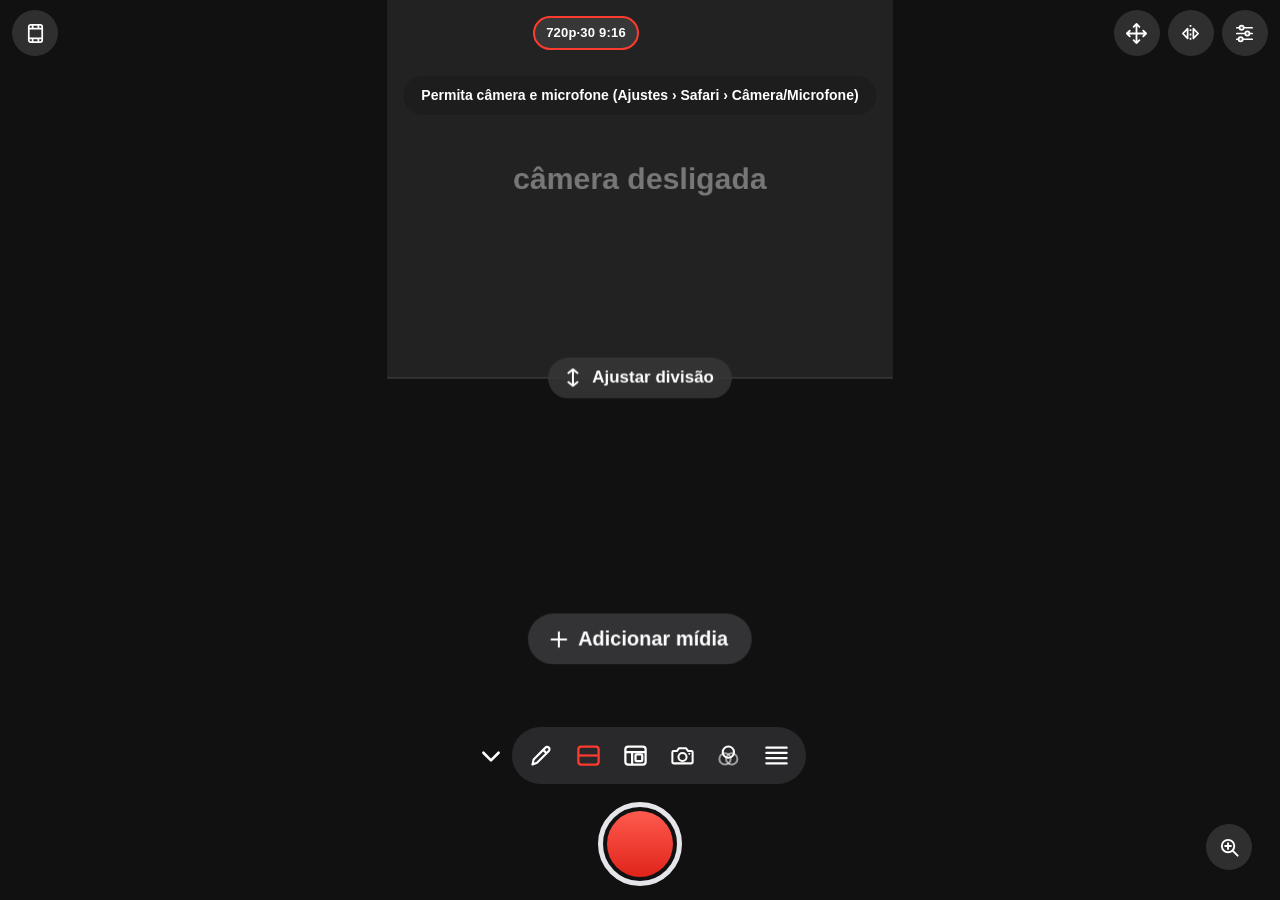
==== index.html @ aa49a09c "Desenhar na tela, replay lento, zoom dramatico, contagem 3-2-1 e marca (@) Co-Authored-By: Claude Op" ====
<!doctype html>
<html lang="pt-BR">
<head>
<meta charset="utf-8">
<meta name="viewport" content="width=device-width,initial-scale=1,viewport-fit=cover,user-scalable=no">
<title>Reagindo</title>
<meta name="theme-color" content="#111111">
<meta name="apple-mobile-web-app-capable" content="yes">
<meta name="mobile-web-app-capable" content="yes">
<meta name="apple-mobile-web-app-status-bar-style" content="black-translucent">
<meta name="apple-mobile-web-app-title" content="Reagindo">
<link rel="manifest" href="manifest.webmanifest">
<link rel="apple-touch-icon" href="apple-touch-icon.png">
<link rel="icon" href="icon-192.png">
<link rel="stylesheet" href="style.css">
</head>
<body>
<svg width="0" height="0" style="position:absolute">
  <defs>
    <symbol id="i-film" viewBox="0 0 24 24"><rect x="5" y="3" width="14" height="18" rx="2" fill="none" stroke="currentColor" stroke-width="1.8"/><path d="M5 7h14M5 17h14M9 3v4M15 3v4M9 17v4M15 17v4" stroke="currentColor" stroke-width="1.8"/></symbol>
    <symbol id="i-mirror" viewBox="0 0 24 24"><path d="M12 3v18" stroke="currentColor" stroke-width="1.8" stroke-dasharray="2 2.5"/><path d="M9 7 4 12l5 5V7zM15 7l5 5-5 5V7z" fill="none" stroke="currentColor" stroke-width="1.8" stroke-linejoin="round"/></symbol>
    <symbol id="i-sliders" viewBox="0 0 24 24"><path d="M4 6h16M4 12h16M4 18h16" stroke="currentColor" stroke-width="1.8" stroke-linecap="round"/><circle cx="9" cy="6" r="2.2" fill="#555" stroke="currentColor" stroke-width="1.8"/><circle cx="15" cy="12" r="2.2" fill="#555" stroke="currentColor" stroke-width="1.8"/><circle cx="8" cy="18" r="2.2" fill="#555" stroke="currentColor" stroke-width="1.8"/></symbol>
    <symbol id="i-gallery" viewBox="0 0 24 24"><rect x="6" y="6" width="15" height="14" rx="2.5" fill="none" stroke="currentColor" stroke-width="1.8"/><path d="M3 16V5.5A2.5 2.5 0 0 1 5.5 3H17" fill="none" stroke="currentColor" stroke-width="1.8" stroke-linecap="round"/><path d="m8 18 4-4.5 3 3 2-2 3 3.5" fill="none" stroke="currentColor" stroke-width="1.8" stroke-linejoin="round"/><circle cx="16.5" cy="9.8" r="1.4" fill="currentColor"/></symbol>
    <symbol id="i-split" viewBox="0 0 24 24"><rect x="3" y="4" width="18" height="16" rx="2.5" fill="none" stroke="currentColor" stroke-width="2"/><path d="M3 12h18" stroke="currentColor" stroke-width="2"/></symbol>
    <symbol id="i-pip" viewBox="0 0 24 24"><rect x="3" y="4" width="18" height="16" rx="2.5" fill="none" stroke="currentColor" stroke-width="2"/><rect x="12" y="11" width="6" height="6" rx="1" fill="none" stroke="currentColor" stroke-width="2"/><path d="M3 9h18M9 9v11" stroke="currentColor" stroke-width="2"/></symbol>
    <symbol id="i-camera" viewBox="0 0 24 24"><path d="M4 8h3l2-2.5h6L17 8h3a1 1 0 0 1 1 1v9a1 1 0 0 1-1 1H4a1 1 0 0 1-1-1V9a1 1 0 0 1 1-1z" fill="none" stroke="currentColor" stroke-width="1.8" stroke-linejoin="round"/><circle cx="12" cy="13.3" r="3.6" fill="none" stroke="currentColor" stroke-width="1.8"/><circle cx="18" cy="10.5" r=".9" fill="currentColor"/></symbol>
    <symbol id="i-react" viewBox="0 0 24 24"><circle cx="11" cy="9" r="5" fill="none" stroke="currentColor" stroke-width="1.8"/><circle cx="8" cy="15" r="5" fill="none" stroke="currentColor" stroke-width="1.8" opacity=".55"/><circle cx="14" cy="15" r="5" fill="none" stroke="currentColor" stroke-width="1.8" opacity=".55"/></symbol>
    <symbol id="i-menu" viewBox="0 0 24 24"><path d="M3 5h18M3 9.7h18M3 14.3h18M3 19h18" stroke="currentColor" stroke-width="2" stroke-linecap="round"/></symbol>
    <symbol id="i-down" viewBox="0 0 24 24"><path d="M12 4v15M6 13l6 6 6-6" fill="none" stroke="currentColor" stroke-width="2.2" stroke-linecap="round" stroke-linejoin="round"/></symbol>
    <symbol id="i-chev" viewBox="0 0 24 24"><path d="m5 9 7 7 7-7" fill="none" stroke="currentColor" stroke-width="2.4" stroke-linecap="round" stroke-linejoin="round"/></symbol>
    <symbol id="i-updown" viewBox="0 0 24 24"><path d="M12 3v18M7 7l5-4 5 4M7 17l5 4 5-4" fill="none" stroke="currentColor" stroke-width="2.2" stroke-linecap="round" stroke-linejoin="round"/></symbol>
    <symbol id="i-plus" viewBox="0 0 24 24"><path d="M12 4v16M4 12h16" stroke="currentColor" stroke-width="2.2" stroke-linecap="round"/></symbol>
    <symbol id="i-move" viewBox="0 0 24 24"><path d="M12 2v20M2 12h20M12 2 9 5M12 2l3 3M12 22l-3-3M12 22l3-3M2 12l3-3M2 12l3 3M22 12l-3-3M22 12l-3 3" fill="none" stroke="currentColor" stroke-width="1.9" stroke-linecap="round" stroke-linejoin="round"/></symbol>
    <symbol id="i-pen" viewBox="0 0 24 24"><path d="M4 20l1-4.5L15.5 5a2.1 2.1 0 0 1 3 3L8 18.5 4 20z" fill="none" stroke="currentColor" stroke-width="1.9" stroke-linejoin="round"/><path d="M13.5 7l3 3" stroke="currentColor" stroke-width="1.9"/></symbol>
    <symbol id="i-zoom" viewBox="0 0 24 24"><circle cx="10.5" cy="10.5" r="6.5" fill="none" stroke="currentColor" stroke-width="2"/><path d="m15.5 15.5 5 5M10.5 7.5v6M7.5 10.5h6" stroke="currentColor" stroke-width="2" stroke-linecap="round"/></symbol>
    <symbol id="i-play" viewBox="0 0 24 24"><path d="M7 4.5v15l12.5-7.5z" fill="currentColor"/></symbol>
    <symbol id="i-pause" viewBox="0 0 24 24"><rect x="6" y="4.5" width="4" height="15" rx="1" fill="currentColor"/><rect x="14" y="4.5" width="4" height="15" rx="1" fill="currentColor"/></symbol>
  </defs>
</svg>

<main id="app">
  <div id="frameBox">
    <div id="ytWrap"><div id="yt"></div></div>
    <canvas id="cv"></canvas>
    <div id="camHit"></div>
    <div id="adjHit"><div class="adj-hint">✥ Arraste pra mover · 🤏 pince pra zoom<br><small>vale pro vídeo e pra sua câmera · 2 toques reseta</small></div></div>
    <button id="adjDone" class="pill floating done">✓ Pronto</button>
    <div id="drawHit"></div>
    <div id="countdown" class="countdown hidden">3</div>
    <button id="splitPill" class="pill floating"><svg><use href="#i-updown"/></svg>Ajustar divisão</button>
    <button id="addMedia" class="pill floating big"><svg><use href="#i-plus"/></svg>Adicionar mídia</button>
  </div>

  <!-- topo -->
  <div class="top">
    <button id="mediaBtn" class="round" aria-label="Mídia"><svg><use href="#i-film"/></svg></button>
    <div id="qualityPill" class="qpill">720p·30 SDR</div>
    <button id="adjBtn" class="round" aria-label="Ajustar zoom e posição"><svg><use href="#i-move"/></svg></button>
    <button id="mirrorBtn" class="round" aria-label="Espelhar"><svg><use href="#i-mirror"/></svg></button>
    <button id="settingsBtn" class="round" aria-label="Ajustes"><svg><use href="#i-sliders"/></svg></button>
  </div>

  <!-- base -->
  <div class="bottom">
    <div class="playbar hidden" id="playbar">
      <button id="playBtn" class="pb-play"><svg><use href="#i-play"/></svg></button>
      <button id="replayBtn" class="pb-replay" aria-label="Replay lento">⟲<b>½</b></button>
      <span id="tCur">0:00</span>
      <input id="seekBar" type="range" min="0" max="1000" value="0">
      <span id="tDur">0:00</span>
    </div>

    <div class="sounds hidden" id="soundBar"></div>
    <input id="sndFile" type="file" accept="audio/*,video/*" hidden>
    <div class="emojis hidden" id="emojiBar">
      <button data-e="😂">😂</button><button data-e="😱">😱</button><button data-e="🔥">🔥</button><button data-e="👀">👀</button><button data-e="❤️">❤️</button><button data-e="💀">💀</button><button data-e="🤯">🤯</button><button data-e="👏">👏</button>
      <button id="balloonBtn" class="txt">Aa</button>
    </div>

    <button id="lastBtn" class="round dl hidden" aria-label="Última gravação"><svg><use href="#i-down"/></svg></button>
    <button id="punchBtn" class="round punch" aria-label="Zoom dramático"><svg><use href="#i-zoom"/></svg></button>

    <div class="tbrow">
      <button id="tbToggle" class="chev" aria-label="Recolher"><svg><use href="#i-chev"/></svg></button>
      <div class="toolbar" id="toolbar">
        <button id="tbDraw" aria-label="Desenhar na tela"><svg><use href="#i-pen"/></svg></button>
        <button data-layout="split" aria-label="Tela dividida"><svg><use href="#i-split"/></svg></button>
        <button data-layout="pip916" aria-label="Câmera no canto"><svg><use href="#i-pip"/></svg></button>
        <button id="tbFlip" aria-label="Trocar câmera"><svg><use href="#i-camera"/></svg></button>
        <button id="tbReact" aria-label="Reações"><svg><use href="#i-react"/></svg></button>
        <button id="tbMoments" aria-label="Momentos"><svg><use href="#i-menu"/></svg></button>
      </div>
    </div>

    <button id="recBtn" class="shutter" aria-label="Gravar"><span></span></button>
  </div>
</main>

<div id="drawBar" class="drawbar">
  <div class="dcolors">
    <button data-color="#ffd60a" style="--c:#ffd60a"></button><button data-color="#ff3b30" style="--c:#ff3b30"></button>
    <button data-color="#ffffff" style="--c:#fff"></button><button data-color="#0a84ff" style="--c:#0a84ff"></button><button data-color="#30d158" style="--c:#30d158"></button>
  </div>
  <div class="dtools">
    <button data-tool="arrow">➚</button><button data-tool="circle">◯</button><button data-tool="pen">✎</button>
    <button id="drawUndo">↶</button><button id="drawClearBtn">🗑</button>
    <button id="drawDone" class="ok">Pronto</button>
  </div>
</div>

<div id="scrim" class="scrim"></div>

<!-- Mídia -->
<div id="mediaSheet" class="sheet">
  <div class="grab"></div>
  <h3>Adicionar mídia</h3>
  <label class="sbtn primary" for="file"><svg><use href="#i-gallery"/></svg>Vídeo do celular</label>
  <input id="file" type="file" accept="video/*" hidden>
  <div class="sep">ou link do YouTube</div>
  <div class="row">
    <input id="ytUrl" type="url" inputmode="url" placeholder="Cole o link do YouTube" autocomplete="off">
    <button id="ytGo" class="sbtn">Usar</button>
  </div>
  <p class="hint">Com link do YouTube, grave pela <b>Gravação de Tela</b> do iPhone (o YouTube bloqueia a gravação por dentro do app). Vídeo de TikTok/Insta: baixe e escolha em “Vídeo do celular”.</p>
  <button id="clearMedia" class="sbtn ghost">Remover mídia</button>
</div>

<!-- Ajustes -->
<div id="settingsSheet" class="sheet">
  <div class="grab"></div>
  <h3>Ajustes</h3>
  <div class="set"><span>Formato</span>
    <div class="seg" id="layoutSeg"><button data-layout="split">Dividida</button><button data-layout="pip916">Canto 9:16</button><button data-layout="pip169">Canto 16:9</button></div>
  </div>
  <label class="set tog"><span>Eu em cima (tela dividida)</span><input id="camTop" type="checkbox"></label>
  <div class="set"><span>Tamanho da câmera (canto)</span><input id="camSize" type="range" min="0.18" max="0.7" step="0.01"></div>
  <div class="set"><span>Câmera no canto</span>
    <div class="seg" id="shapeSeg"><button data-shape="circle">Círculo</button><button data-shape="rect">Retângulo</button></div>
  </div>
  <div class="set"><span>Zoom do vídeo</span><input id="zoom" type="range" min="0.5" max="5" step="0.01"></div>
  <div class="set"><span>Mover vídeo ↔</span><input id="offX" type="range" min="-1.5" max="1.5" step="0.01"></div>
  <div class="set"><span>Mover vídeo ↕</span><input id="offY" type="range" min="-1.5" max="1.5" step="0.01"></div>
  <button id="resetVideo" class="sbtn">Resetar zoom/posição do vídeo</button>
  <div id="ytOnly"><label class="set tog"><span>Vídeo do YouTube é vertical (Shorts)</span><input id="ytVertical" type="checkbox"></label></div>
  <div class="set"><span>Volume do vídeo</span><input id="vol" type="range" min="0" max="1" step="0.05"></div>
  <div class="set"><span>Volume dos sons</span><input id="sfxVol" type="range" min="0" max="1" step="0.05"></div>
  <label class="set tog"><span>Abaixar o vídeo quando eu falar</span><input id="duck" type="checkbox"></label>
  <label class="set tog"><span>Selo “PAUSEI” ao pausar</span><input id="badge" type="checkbox"></label>
  <label class="set tog"><span>Vídeo preenchendo (corta bordas)</span><input id="fill" type="checkbox"></label>
  <label class="set tog"><span>Tirar balão ao dar play</span><input id="autoClear" type="checkbox"></label>
  <label class="set tog"><span>Apagar desenhos ao dar play</span><input id="drawClear" type="checkbox"></label>
  <label class="set tog"><span>Contagem 3-2-1 ao gravar</span><input id="countdown" type="checkbox"></label>
  <label class="set tog"><span>Mostrar minha marca (@)</span><input id="wmOn" type="checkbox"></label>
  <input id="wmText" type="text" maxlength="30" placeholder="Seu @ (ex.: @seucanal)" autocomplete="off" autocapitalize="off">
  <details class="help"><summary>Instalar no iPhone</summary>
    Abra no <b>Safari</b> → <b>Compartilhar</b> → <b>Adicionar à Tela de Início</b>. Use fone de ouvido pro som do vídeo não vazar no microfone.
  </details>
</div>

<!-- Balão -->
<div id="balloonSheet" class="sheet">
  <div class="grab"></div>
  <h3>Balão de comentário</h3>
  <textarea id="commentText" rows="2" maxlength="140" placeholder="Escreva o que vai aparecer no vídeo…"></textarea>
  <div class="row">
    <button id="commentShow" class="sbtn primary">Mostrar</button>
    <button id="commentClear" class="sbtn">Tirar balão</button>
  </div>
</div>

<!-- Momentos -->
<div id="momentsSheet" class="sheet">
  <div class="grab"></div>
  <h3>Momentos que você pausou</h3>
  <ol id="momentsList"></ol>
  <button id="copyMoments" class="sbtn">Copiar lista</button>
</div>

<!-- Gravar com YouTube -->
<div id="ytRecSheet" class="sheet">
  <div class="grab"></div>
  <h3>Gravar react do YouTube</h3>
  <p class="hint">O YouTube não deixa nenhum app gravar o player por dentro. No iPhone é assim:</p>
  <ol class="steps">
    <li>Abra a <b>Central de Controle</b> e <b>segure</b> o botão de Gravação de Tela ⏺</li>
    <li>Ligue o <b>Microfone</b> e toque em <b>Iniciar Gravação</b></li>
    <li>Volte aqui e toque em <b>Modo limpo</b>: os botões somem e fica só o react</li>
    <li>Pra pausar, toque no vídeo. Pra sair, toque no ✕ discreto no canto</li>
  </ol>
  <button id="goClean" class="sbtn primary">Entrar no modo limpo</button>
  <button id="recCamOnly" class="sbtn">Gravar só minha câmera e voz (sem o YouTube)</button>
</div>

<button id="cleanExit" aria-label="Sair do modo limpo">✕</button>

<!-- Resultado -->
<div id="result" class="modal hidden">
  <div class="modal-box">
    <video id="resultVid" controls playsinline></video>
    <button id="saveBtn" class="sbtn primary">📲 Salvar no app Fotos</button>
    <p class="hint" style="text-align:center">Na tela que abrir, toque em <b>“Salvar Vídeo”</b>. Ele vai direto pro rolo da câmera.</p>
    <a id="dlBtn" class="sbtn" download>Baixar arquivo</a>
    <button id="closeResult" class="sbtn ghost">Fechar</button>
  </div>
</div>

<div id="toast" class="toast"></div>

<video id="vid" playsinline webkit-playsinline preload="auto"></video>
<video id="cam" playsinline webkit-playsinline muted autoplay></video>

<script src="app.js"></script>
</body>
</html>
---- style.css ----
:root{
  --bg:#111111; --glass:rgba(60,60,60,.72); --glass2:rgba(44,44,46,.92); --line:rgba(255,255,255,.08);
  --tx:#fff; --mut:#a1a1a6; --red:#ff3b30;
  --st:env(safe-area-inset-top); --sb:env(safe-area-inset-bottom);
}
*{box-sizing:border-box;-webkit-tap-highlight-color:transparent;-webkit-user-select:none;user-select:none}
html,body{margin:0;height:100%;background:var(--bg);color:var(--tx);overscroll-behavior:none;
  font:16px/1.35 -apple-system,BlinkMacSystemFont,"SF Pro Text","Segoe UI",Roboto,sans-serif}
body{overflow:hidden;position:fixed;inset:0}
button{font:inherit;color:inherit;border:0;background:none;padding:0;cursor:pointer}
svg{width:24px;height:24px;flex:none}
.hidden{display:none!important}
input,textarea{-webkit-user-select:text;user-select:text}

#app{position:fixed;inset:0;overflow:hidden}

/* ---- quadro (o que é gravado) ---- */
#frameBox{position:absolute;left:50%;top:0;transform:translateX(-50%);background:#111;overflow:hidden}
#cv{position:absolute;inset:0;width:100%;height:100%;display:block;touch-action:none}
#ytWrap{position:absolute;overflow:hidden;display:none;background:#000}
#ytWrap iframe,#yt{position:absolute;border:0;display:block}
body.yt #ytWrap{display:block}
body.yt #cv{pointer-events:none}
#camHit{position:absolute;touch-action:none;border-radius:50%}

.pill{display:inline-flex;align-items:center;gap:8px;background:var(--glass);color:#fff;font-weight:600;font-size:17px;
  padding:9px 18px 9px 14px;border-radius:999px;-webkit-backdrop-filter:blur(20px);backdrop-filter:blur(20px);white-space:nowrap}
.pill svg{width:22px;height:22px}
.pill.big{font-size:20px;padding:12px 24px 12px 20px;background:rgba(58,58,60,.85)}
.floating{position:absolute;transform:translate(-50%,-50%);z-index:3;touch-action:none}

/* ---- topo ---- */
.top{position:absolute;left:0;right:0;top:calc(var(--st) + 10px);display:flex;align-items:center;gap:12px;padding:0 16px;z-index:5}
.round{width:52px;height:52px;border-radius:50%;background:var(--glass);display:grid;place-items:center;
  -webkit-backdrop-filter:blur(20px);backdrop-filter:blur(20px);flex:none}
.round svg{width:26px;height:26px}
.round.on{background:#fff;color:#000}
.qpill{margin:0 auto;font-weight:800;font-size:16px;padding:7px 16px;border-radius:999px;background:rgba(60,60,60,.8);
  border:2.5px solid var(--red);font-variant-numeric:tabular-nums;letter-spacing:.2px}
.qpill.rec{background:var(--red);animation:pulse 1.2s infinite}
@keyframes pulse{50%{opacity:.7}}

/* ---- base ---- */
.bottom{position:absolute;left:0;right:0;bottom:0;padding:0 0 calc(var(--sb) + 14px);display:flex;flex-direction:column;align-items:center;gap:14px;z-index:5;pointer-events:none}
.bottom>*{pointer-events:auto}
.playbar{width:calc(100% - 32px);max-width:520px;display:flex;align-items:center;gap:10px;background:var(--glass);border-radius:999px;padding:6px 14px 6px 6px;
  -webkit-backdrop-filter:blur(20px);backdrop-filter:blur(20px);font-size:13px;font-variant-numeric:tabular-nums;color:#ddd}
.pb-play{width:38px;height:38px;border-radius:50%;background:#fff;color:#000;display:grid;place-items:center}
.pb-play svg{width:18px;height:18px}
.pb-play.paused{background:var(--red);color:#fff}
.playbar input{flex:1;accent-color:var(--red);min-width:0}

.emojis{display:flex;gap:2px;background:var(--glass);border-radius:999px;padding:4px 8px;-webkit-backdrop-filter:blur(20px);backdrop-filter:blur(20px);max-width:calc(100% - 24px);overflow-x:auto}
.emojis button{font-size:28px;padding:4px 5px;line-height:1}
.emojis button:active{transform:scale(1.35)}
.emojis .txt{font-size:19px;font-weight:800;width:40px;height:40px;border-radius:50%;background:#fff;color:#000;margin-left:4px;flex:none}

.dl{position:absolute!important;left:26px;bottom:calc(var(--sb) + 196px)}
.tbrow{display:flex;align-items:center;gap:10px;max-width:100%;padding:0 12px}
.chev{width:40px;height:40px;display:grid;place-items:center;transition:transform .25s}
.chev svg{width:26px;height:26px}
.tbrow.collapsed .chev{transform:rotate(180deg)}
.tbrow.collapsed .toolbar{display:none}
.toolbar{display:flex;align-items:center;gap:4px;background:rgba(44,44,46,.9);border-radius:999px;padding:6px 10px}
.toolbar button{width:52px;height:52px;display:grid;place-items:center;border-radius:50%}
.toolbar button svg{width:30px;height:30px}
.toolbar button.on{color:var(--red)}
.toolbar button:active{background:rgba(255,255,255,.08)}

.shutter{width:84px;height:84px;border-radius:50%;border:5px solid #e5e5ea;display:grid;place-items:center;padding:0;margin-top:4px}
.shutter span{width:66px;height:66px;border-radius:50%;background:linear-gradient(#ff5a4e,#e0241a);transition:all .25s}
.shutter.on span{width:34px;height:34px;border-radius:9px}

/* modo limpo (gravação de tela) */
body.clean .top,body.clean .bottom,body.clean .floating{display:none!important}
#cleanExit{position:fixed;right:10px;bottom:calc(var(--sb) + 10px);z-index:30;width:34px;height:34px;border-radius:50%;background:rgba(255,255,255,.1);color:rgba(255,255,255,.5);font-size:15px;display:none}
body.clean #cleanExit{display:grid;place-items:center}

/* ---- sheets ---- */
.scrim{position:fixed;inset:0;background:rgba(0,0,0,.35);opacity:0;pointer-events:none;transition:.25s;z-index:19}
.scrim.on{opacity:1;pointer-events:auto}
.sheet{position:fixed;left:0;right:0;bottom:0;margin:0 auto;max-width:600px;max-height:78vh;overflow-y:auto;background:#1c1c1e;border-radius:22px 22px 0 0;
  padding:8px 18px calc(var(--sb) + 20px);transform:translateY(105%);transition:transform .3s cubic-bezier(.2,.8,.2,1);z-index:20;display:flex;flex-direction:column;gap:12px}
.sheet.open{transform:none}
.grab{width:38px;height:5px;border-radius:3px;background:#48484a;margin:0 auto 2px}
.sheet h3{margin:4px 0 0;font-size:19px}
.sbtn{display:flex;align-items:center;justify-content:center;gap:10px;text-decoration:none;background:#2c2c2e;color:#fff;font-weight:600;border-radius:14px;padding:14px;min-height:50px;font-size:16px}
.sbtn.primary{background:var(--red)}
.sbtn.ghost{background:none;color:var(--mut)}
.sep{text-align:center;color:var(--mut);font-size:13px}
.row{display:flex;gap:8px}.row>*{flex:1}.row>#ytGo{flex:0 0 84px}
input[type=url],textarea{width:100%;background:#2c2c2e;border:1px solid #3a3a3c;border-radius:14px;color:#fff;padding:13px;font:inherit;font-size:16px;resize:none}
.hint{color:var(--mut);font-size:13px;margin:0}
.set{display:flex;justify-content:space-between;align-items:center;gap:12px;font-size:15px;min-height:40px}
.set>span{flex:1;color:#e5e5ea}
.set input[type=range]{flex:1;accent-color:var(--red);max-width:55%}
.tog input{appearance:none;-webkit-appearance:none;width:51px;height:31px;border-radius:16px;background:#39393d;position:relative;transition:.2s;flex:none;margin:0}
.tog input::after{content:"";position:absolute;left:2px;top:2px;width:27px;height:27px;border-radius:50%;background:#fff;transition:.2s;box-shadow:0 2px 4px rgba(0,0,0,.3)}
.tog input:checked{background:#34c759}
.tog input:checked::after{left:22px}
.seg{display:flex;background:#2c2c2e;border-radius:10px;padding:2px}
.seg button{padding:7px 10px;font-size:13px;border-radius:8px;color:#ddd}
.seg button.on{background:#636366;color:#fff;font-weight:700}
.help{color:var(--mut);font-size:14px}.help summary{color:#fff;padding:6px 0}
#momentsList{margin:0;padding-left:24px}
#momentsList li{padding:10px 0;border-bottom:1px solid #2c2c2e}
#momentsList li b{color:var(--red)}
#momentsList:empty::before{content:"Nenhuma pausa ainda. Pause o vídeo pra marcar momentos.";color:var(--mut);display:block;margin-left:-24px}

.modal{position:fixed;inset:0;background:rgba(0,0,0,.85);display:grid;place-items:center;z-index:40;padding:16px}
.modal-box{background:#1c1c1e;border-radius:22px;padding:16px;width:100%;max-width:420px;display:flex;flex-direction:column;gap:10px}
.modal-box video{width:100%;max-height:58vh;background:#000;border-radius:14px}
.toast{position:fixed;left:50%;top:calc(var(--st) + 76px);transform:translate(-50%,-10px);background:rgba(30,30,30,.95);padding:10px 18px;border-radius:999px;
  opacity:0;transition:.25s;z-index:50;pointer-events:none;font-size:14px;max-width:90vw;text-align:center;font-weight:600}
.toast.show{opacity:1;transform:translate(-50%,0)}

#vid,#cam{position:fixed;left:0;top:0;width:2px;height:2px;opacity:.01;pointer-events:none;z-index:-1}

/* ---- sons ---- */
.sounds{display:flex;gap:8px;overflow-x:auto;max-width:100%;padding:2px 14px;scrollbar-width:none;-webkit-overflow-scrolling:touch}
.sounds::-webkit-scrollbar{display:none}
.snd{flex:none;width:66px;height:66px;border-radius:18px;background:var(--glass);-webkit-backdrop-filter:blur(20px);backdrop-filter:blur(20px);
  display:flex;flex-direction:column;align-items:center;justify-content:center;gap:2px;transition:transform .1s,background .2s}
.snd i{font-style:normal;font-size:26px;line-height:1}
.snd span{font-size:11px;font-weight:600;color:#e5e5ea;max-width:62px;overflow:hidden;text-overflow:ellipsis;white-space:nowrap}
.snd:active{transform:scale(.92)}
.snd.hit{background:var(--red)}
.snd.add{background:rgba(255,255,255,.12);border:1.5px dashed rgba(255,255,255,.35)}

/* ---- ajustar ---- */
#adjHit{position:absolute;inset:0;z-index:4;display:none;touch-action:none;outline:3px dashed rgba(255,214,10,.9);outline-offset:-3px}
body.adjusting #adjHit{display:block}
body.adjusting #camHit,body.adjusting #splitPill,body.adjusting #addMedia{display:none!important}
.adj-hint{position:absolute;left:50%;top:50%;transform:translate(-50%,-50%);background:rgba(0,0,0,.55);padding:10px 16px;border-radius:14px;text-align:center;
  font-weight:700;font-size:15px;pointer-events:none;animation:fadeHint 3.5s forwards}
.adj-hint small{font-weight:500;color:#ccc;font-size:12px}
@keyframes fadeHint{0%,70%{opacity:1}100%{opacity:0}}
#adjDone{display:none;left:50%;top:auto;bottom:16px;transform:translateX(-50%);background:#ffd60a;color:#000;z-index:6}
body.adjusting #adjDone{display:inline-flex}
body.adjusting .bottom{display:none}
#adjBtn.on{background:#ffd60a;color:#000}
.steps{margin:0;padding-left:22px;color:#e5e5ea;font-size:15px}.steps li{margin:6px 0}

/* topo cabe 5 botões no iPhone */
.top{gap:8px;padding:0 12px}
.round{width:46px;height:46px}.round svg{width:23px;height:23px}
.qpill{font-size:13px;padding:6px 11px;white-space:nowrap}
@media (max-width:360px){.qpill{display:none}}
.toolbar{gap:0;padding:5px 6px}
.toolbar button{width:47px;height:47px}
.toolbar button svg{width:27px;height:27px}
.tbrow{gap:4px;padding:0 8px}
.chev{width:34px}
.dl{bottom:calc(var(--sb) + 30px)!important;left:28px}
.emojis{scrollbar-width:none}.emojis::-webkit-scrollbar{display:none}
#ytWrap{clip-path:inset(0);-webkit-clip-path:inset(0);isolation:isolate;transform:translateZ(0)}

/* ---- replay / zoom dramático ---- */
.pb-replay{height:34px;padding:0 10px;border-radius:999px;background:rgba(255,214,10,.18);color:#ffd60a;font-size:18px;font-weight:800;display:flex;align-items:center;gap:1px;flex:none}
.pb-replay b{font-size:12px}
.punch{position:absolute!important;right:28px;bottom:calc(var(--sb) + 30px)}
.punch:active{background:#fff;color:#000;transform:scale(.92)}

/* ---- desenhar ---- */
#drawHit{position:absolute;inset:0;z-index:4;display:none;touch-action:none;cursor:crosshair}
body.drawing #drawHit{display:block}
body.drawing .bottom,body.drawing #camHit,body.drawing #splitPill,body.drawing #addMedia{display:none!important}
.drawbar{position:fixed;left:50%;bottom:calc(var(--sb) + 14px);transform:translateX(-50%);z-index:6;display:none;flex-direction:column;gap:8px;align-items:center;
  background:rgba(28,28,30,.92);-webkit-backdrop-filter:blur(20px);backdrop-filter:blur(20px);padding:10px 12px;border-radius:22px;max-width:calc(100% - 20px)}
body.drawing .drawbar{display:flex}
.dcolors,.dtools{display:flex;gap:8px;align-items:center}
.dcolors button{width:30px;height:30px;border-radius:50%;background:var(--c);border:3px solid transparent}
.dcolors button.on{border-color:#fff;box-shadow:0 0 0 2px #000 inset}
.dtools button{min-width:42px;height:40px;border-radius:12px;background:#2c2c2e;font-size:20px;font-weight:700}
.dtools button.on{background:#ffd60a;color:#000}
.dtools .ok{background:var(--red);font-size:15px;padding:0 12px}
#tbDraw.on{color:#ffd60a}

/* ---- contagem ---- */
.countdown{position:absolute;inset:0;z-index:7;display:grid;place-items:center;font-size:160px;font-weight:900;color:#fff;
  text-shadow:0 6px 30px rgba(0,0,0,.7);background:rgba(0,0,0,.25);pointer-events:none}
.countdown.tick{animation:cd 1s ease-out}
@keyframes cd{0%{transform:scale(1.6);opacity:0}25%{transform:scale(1);opacity:1}85%{opacity:1}100%{transform:scale(.8);opacity:0}}
body.clean .countdown{background:none}
input[type=text]{width:100%;background:#2c2c2e;border:1px solid #3a3a3c;border-radius:14px;color:#fff;padding:13px;font:inherit;font-size:16px}
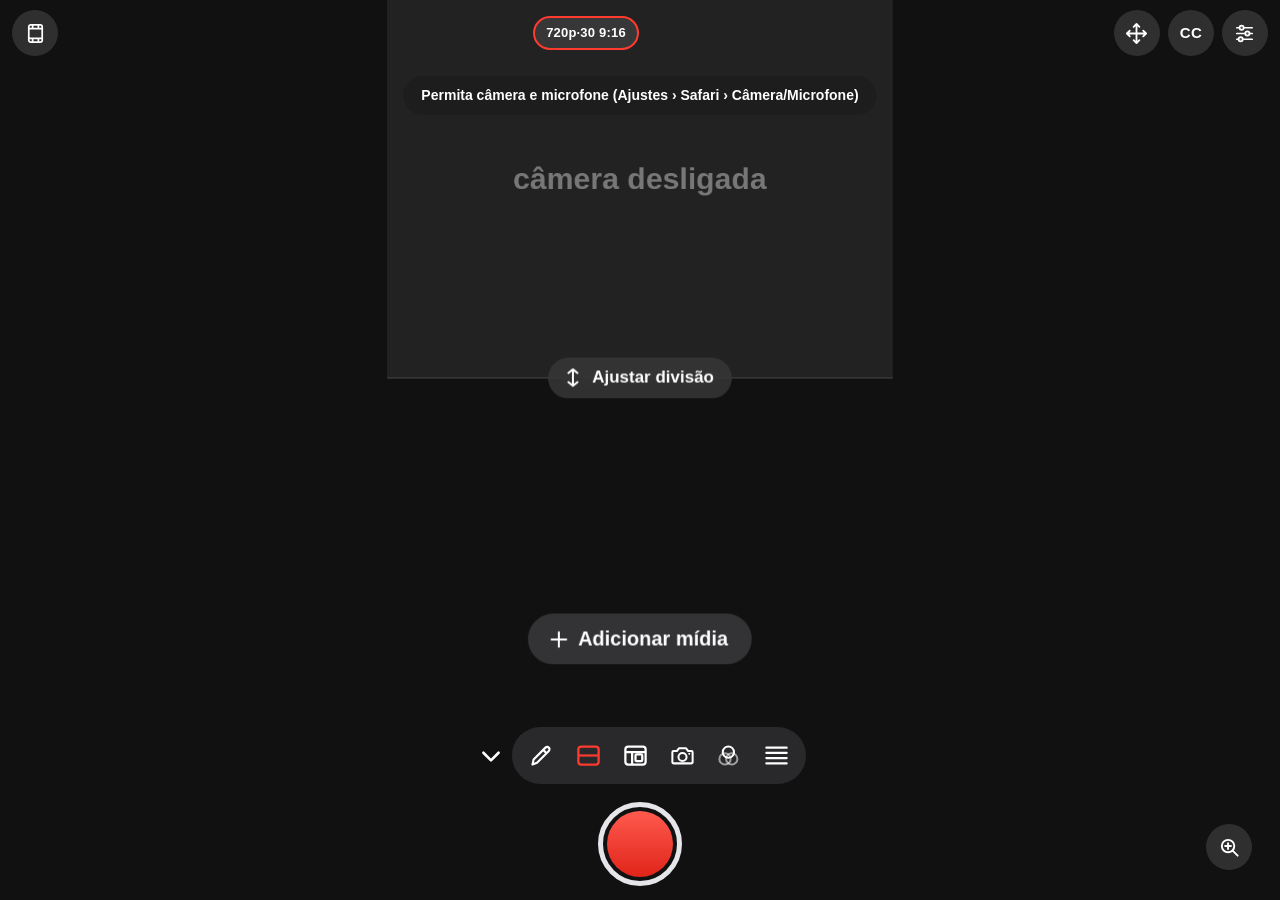
==== commit e3a4cd1a: "Sem fundo + troca de fundo, filtros, legenda ao vivo, faixa TV, tela final, pausar gravacao, histori" ====
--- a/index.html
+++ b/index.html
@@ -56,7 +56,7 @@
     <button id="mediaBtn" class="round" aria-label="Mídia"><svg><use href="#i-film"/></svg></button>
     <div id="qualityPill" class="qpill">720p·30 SDR</div>
     <button id="adjBtn" class="round" aria-label="Ajustar zoom e posição"><svg><use href="#i-move"/></svg></button>
-    <button id="mirrorBtn" class="round" aria-label="Espelhar"><svg><use href="#i-mirror"/></svg></button>
+    <button id="ccBtn" class="round cc" aria-label="Legenda ao vivo">CC</button>
     <button id="settingsBtn" class="round" aria-label="Ajustes"><svg><use href="#i-sliders"/></svg></button>
   </div>
 
@@ -65,20 +65,23 @@
     <div class="playbar hidden" id="playbar">
       <button id="playBtn" class="pb-play"><svg><use href="#i-play"/></svg></button>
       <button id="replayBtn" class="pb-replay" aria-label="Replay lento">⟲<b>½</b></button>
+      <button id="qPrev" class="pb-q hidden" aria-label="Vídeo anterior">⏮</button><span id="qInfo" class="pb-qi hidden"></span><button id="qNext" class="pb-q hidden" aria-label="Próximo vídeo">⏭</button>
       <span id="tCur">0:00</span>
       <input id="seekBar" type="range" min="0" max="1000" value="0">
       <span id="tDur">0:00</span>
     </div>
 
     <div class="sounds hidden" id="soundBar"></div>
-    <input id="sndFile" type="file" accept="audio/*,video/*" hidden>
+    <input id="sndFile" type="file" accept="audio/*,video/*" multiple hidden>
     <div class="emojis hidden" id="emojiBar">
       <button data-e="😂">😂</button><button data-e="😱">😱</button><button data-e="🔥">🔥</button><button data-e="👀">👀</button><button data-e="❤️">❤️</button><button data-e="💀">💀</button><button data-e="🤯">🤯</button><button data-e="👏">👏</button>
+      <button id="tickerBtn" class="txt tk" aria-label="Faixa de texto">📰</button><button id="endBtn" class="txt tk" aria-label="Tela final">🏁</button>
       <button id="balloonBtn" class="txt">Aa</button>
     </div>
 
     <button id="lastBtn" class="round dl hidden" aria-label="Última gravação"><svg><use href="#i-down"/></svg></button>
     <button id="punchBtn" class="round punch" aria-label="Zoom dramático"><svg><use href="#i-zoom"/></svg></button>
+    <button id="pauseRec" class="round pauserec" aria-label="Pausar gravação">⏸</button>
 
     <div class="tbrow">
       <button id="tbToggle" class="chev" aria-label="Recolher"><svg><use href="#i-chev"/></svg></button>
@@ -88,7 +91,7 @@
         <button data-layout="pip916" aria-label="Câmera no canto"><svg><use href="#i-pip"/></svg></button>
         <button id="tbFlip" aria-label="Trocar câmera"><svg><use href="#i-camera"/></svg></button>
         <button id="tbReact" aria-label="Reações"><svg><use href="#i-react"/></svg></button>
-        <button id="tbMoments" aria-label="Momentos"><svg><use href="#i-menu"/></svg></button>
+        <button id="tbPrompter" aria-label="Teleprompter"><svg><use href="#i-menu"/></svg></button>
       </div>
     </div>
 
@@ -114,14 +117,19 @@
 <div id="mediaSheet" class="sheet">
   <div class="grab"></div>
   <h3>Adicionar mídia</h3>
-  <label class="sbtn primary" for="file"><svg><use href="#i-gallery"/></svg>Vídeo do celular</label>
+  <label class="sbtn primary" for="fileMulti"><svg><use href="#i-gallery"/></svg>Vídeo do celular <small>(pode escolher vários = fila)</small></label>
+  <input id="fileMulti" type="file" accept="video/*" multiple hidden>
   <input id="file" type="file" accept="video/*" hidden>
+  <button id="histBtn" class="sbtn">🕘 Minhas gravações</button>
   <div class="sep">ou link do YouTube</div>
   <div class="row">
     <input id="ytUrl" type="url" inputmode="url" placeholder="Cole o link do YouTube" autocomplete="off">
     <button id="ytGo" class="sbtn">Usar</button>
   </div>
   <p class="hint">Com link do YouTube, grave pela <b>Gravação de Tela</b> do iPhone (o YouTube bloqueia a gravação por dentro do app). Vídeo de TikTok/Insta: baixe e escolha em “Vídeo do celular”.</p>
+  <div class="sep">editar um vídeo já gravado</div>
+  <label class="sbtn" for="edFile">✂️ Abrir vídeo no editor</label>
+  <input id="edFile" type="file" accept="video/*" hidden>
   <button id="clearMedia" class="sbtn ghost">Remover mídia</button>
 </div>
 
@@ -129,13 +137,16 @@
 <div id="settingsSheet" class="sheet">
   <div class="grab"></div>
   <h3>Ajustes</h3>
+  <div class="set"><span>Qualidade</span>
+    <div class="seg" id="resSeg"><button data-res="720">720p</button><button data-res="1080">1080p</button><button data-res="4k">4K</button></div>
+  </div>
   <div class="set"><span>Formato</span>
-    <div class="seg" id="layoutSeg"><button data-layout="split">Dividida</button><button data-layout="pip916">Canto 9:16</button><button data-layout="pip169">Canto 16:9</button></div>
+    <div class="seg" id="layoutSeg"><button data-layout="split">Dividida</button><button data-layout="pip916">Canto 9:16</button><button data-layout="pip169">16:9</button><button data-layout="pip11">Quadrado</button></div>
   </div>
   <label class="set tog"><span>Eu em cima (tela dividida)</span><input id="camTop" type="checkbox"></label>
   <div class="set"><span>Tamanho da câmera (canto)</span><input id="camSize" type="range" min="0.18" max="0.7" step="0.01"></div>
   <div class="set"><span>Câmera no canto</span>
-    <div class="seg" id="shapeSeg"><button data-shape="circle">Círculo</button><button data-shape="rect">Retângulo</button></div>
+    <div class="seg" id="shapeSeg"><button data-shape="circle">Círculo</button><button data-shape="square">Quadrada</button><button data-shape="rect">Retâng.</button><button data-shape="free">Livre</button></div>
   </div>
   <div class="set"><span>Zoom do vídeo</span><input id="zoom" type="range" min="0.5" max="5" step="0.01"></div>
   <div class="set"><span>Mover vídeo ↔</span><input id="offX" type="range" min="-1.5" max="1.5" step="0.01"></div>
@@ -152,6 +163,27 @@
   <label class="set tog"><span>Contagem 3-2-1 ao gravar</span><input id="countdown" type="checkbox"></label>
   <label class="set tog"><span>Mostrar minha marca (@)</span><input id="wmOn" type="checkbox"></label>
   <input id="wmText" type="text" maxlength="30" placeholder="Seu @ (ex.: @seucanal)" autocomplete="off" autocapitalize="off">
+  <h4 class="sh">📷 Fundo da câmera</h4>
+  <div class="seg wrap" id="bgSeg"><button data-bg="normal">Normal</button><button data-bg="none">Sem fundo</button><button data-bg="blur">Desfocar</button><button data-bg="color">Cor</button><button data-bg="image">Foto</button></div>
+  <div class="set hidden" id="bgColorRow"><span>Cor do fundo</span><input id="bgColor" type="color" value="#00b140"></div>
+  <div class="hidden" id="bgPickRow"><button id="bgPick" class="sbtn">🖼️ Escolher foto de fundo</button></div>
+  <input id="bgFile" type="file" accept="image/*" hidden>
+  <p class="hint">“Sem fundo” recorta só você e põe por cima do vídeo (use câmera “Livre”). Pesa um pouco no iPhone.</p>
+  <h4 class="sh">✨ Luz e filtro</h4>
+  <div class="set"><span>Clarear rosto</span><input id="light" type="range" min="0" max="1" step="0.05"></div>
+  <div class="set"><span>Suavizar pele</span><input id="smooth" type="range" min="0" max="1" step="0.05"></div>
+  <label class="set tog"><span>Preto e branco</span><input id="bw" type="checkbox"></label>
+  <label class="set tog"><span>Espelhar minha câmera</span><input id="mirrorT" type="checkbox"></label>
+  <h4 class="sh">📰 Faixa estilo TV</h4>
+  <label class="set tog"><span>Mostrar faixa</span><input id="tickerOn" type="checkbox"></label>
+  <div class="row"><input id="tickerTag" type="text" maxlength="12" placeholder="LANCE" style="flex:0 0 32%"><input id="tickerText" type="text" maxlength="90" placeholder="GOL DO FLA AOS 90+3'"></div>
+  <h4 class="sh">🏁 Tela final</h4>
+  <input id="endQ" type="text" maxlength="60" placeholder="Foi pênalti? Comenta aí!">
+  <button id="endNow" class="sbtn">Mostrar tela final agora (6 s)</button>
+  <h4 class="sh">🎞️ Fila de vídeos</h4>
+  <label class="set tog"><span>Passar pro próximo sozinho</span><input id="autoNext" type="checkbox"></label>
+  <h4 class="sh">Mais</h4>
+  <button id="openMoments" class="sbtn">📍 Momentos que você pausou</button>
   <details class="help"><summary>Instalar no iPhone</summary>
     Abra no <b>Safari</b> → <b>Compartilhar</b> → <b>Adicionar à Tela de Início</b>. Use fone de ouvido pro som do vídeo não vazar no microfone.
   </details>
@@ -165,6 +197,30 @@
   <div class="row">
     <button id="commentShow" class="sbtn primary">Mostrar</button>
     <button id="commentClear" class="sbtn">Tirar balão</button>
+  </div>
+</div>
+
+<!-- Histórico -->
+<div id="histSheet" class="sheet">
+  <div class="grab"></div>
+  <h3>Minhas gravações</h3>
+  <p class="hint">Tudo que você grava fica salvo aqui dentro do app, mesmo se fechar. <span id="histUse"></span></p>
+  <div id="histList"></div>
+</div>
+
+<!-- Teleprompter -->
+<div id="prompterSheet" class="sheet">
+  <div class="grab"></div>
+  <h3>Teleprompter</h3>
+  <p class="hint">Aparece no alto da tela, perto da câmera, e <b>não sai na gravação</b>.</p>
+  <textarea id="pText" rows="6" placeholder="Cole ou escreva seu roteiro aqui…"></textarea>
+  <div class="set"><span>Velocidade</span><input id="pSpeed" type="range" min="0.3" max="4" step="0.1"></div>
+  <div class="set"><span>Tamanho da letra</span><input id="pSize" type="range" min="16" max="48" step="1"></div>
+  <div class="set"><span>Altura da caixa</span><input id="pHeight" type="range" min="15" max="60" step="1"></div>
+  <label class="set tog"><span>Rolar sozinho quando começar a gravar</span><input id="pAuto" type="checkbox"></label>
+  <div class="row">
+    <button id="pShow" class="sbtn primary">Mostrar na tela</button>
+    <button id="pHide" class="sbtn">Esconder</button>
   </div>
 </div>
 
@@ -199,8 +255,66 @@
     <video id="resultVid" controls playsinline></video>
     <button id="saveBtn" class="sbtn primary">📲 Salvar no app Fotos</button>
     <p class="hint" style="text-align:center">Na tela que abrir, toque em <b>“Salvar Vídeo”</b>. Ele vai direto pro rolo da câmera.</p>
+    <button id="editBtn" class="sbtn">✂️ Editar (cortar, capa, música)</button>
     <a id="dlBtn" class="sbtn" download>Baixar arquivo</a>
+    <button id="histBtn2" class="sbtn">🕘 Minhas gravações</button>
     <button id="closeResult" class="sbtn ghost">Fechar</button>
+  </div>
+</div>
+
+<!-- ============ EDITOR ============ -->
+<section id="editor" class="editor hidden">
+  <div class="ed-top">
+    <button id="edClose" class="sbtn ghost">✕ Fechar</button>
+    <b>Editor</b>
+    <button id="edExport" class="sbtn primary">Exportar</button>
+  </div>
+  <div class="ed-view"><video id="edVid" playsinline webkit-playsinline preload="auto"></video></div>
+  <div class="ed-time" id="edTime">0:00.0</div>
+  <div class="ed-bar" id="edBar"><div id="edSegs"></div><div class="ed-head" id="edHead"></div></div>
+  <div class="ed-ctrl">
+    <button id="edBack" class="round">−½s</button>
+    <button id="edPlay" class="ed-play">▶</button>
+    <button id="edFwd" class="round">+½s</button>
+  </div>
+  <div class="ed-tabs" id="edTabs">
+    <button data-tab="cut">✂️ Cortar</button><button data-tab="cover">🖼️ Capa</button><button data-tab="music">🎵 Música</button>
+  </div>
+  <div class="edpane" data-pane="cut">
+    <div class="row">
+      <button id="edSetStart" class="sbtn">⇤ Começa aqui <small id="edStartLbl"></small></button>
+      <button id="edSetEnd" class="sbtn">Termina aqui ⇥ <small id="edEndLbl"></small></button>
+    </div>
+    <button id="edCutBtn" class="sbtn">✂ Começar corte aqui</button>
+    <ol id="edCuts" class="ed-cuts"></ol>
+    <p class="hint">Arraste na barra pra achar o ponto. Vermelho = trecho que sai do vídeo.</p>
+  </div>
+  <div class="edpane hidden" data-pane="cover">
+    <button id="edCoverGrab" class="sbtn primary">📸 Usar o frame atual como capa</button>
+    <input id="edTitle" type="text" maxlength="60" placeholder="Título da capa (ex.: NÃO ACREDITO NESSE GOL)">
+    <img id="edCoverPrev" class="ed-cover hidden" alt="Prévia da capa">
+    <label class="set tog"><span>Colocar a capa no início do vídeo (1 s)</span><input id="edCoverIn" type="checkbox" checked></label>
+    <button id="edCoverSave" class="sbtn">Salvar capa como foto</button>
+  </div>
+  <div class="edpane hidden" data-pane="music">
+    <label class="sbtn" for="edMusicFile">🎵 Escolher música do celular</label>
+    <input id="edMusicFile" type="file" accept="audio/*,video/*" hidden>
+    <div class="set"><span id="edMusicName">Nenhuma música</span><button id="edMusicDel" class="sbtn ghost hidden">Remover</button></div>
+    <div class="set"><span>Volume da música</span><input id="edMusicVol" type="range" min="0" max="1" step="0.05" value="0.25"></div>
+    <label class="set tog"><span>Abaixar música quando tiver voz</span><input id="edDuck" type="checkbox" checked></label>
+  </div>
+  <div id="edProgress" class="ed-progress hidden">
+    <div><b id="edProgTxt">Exportando… 0%</b><div class="ed-prog"><i id="edProgBar"></i></div>
+    <p class="hint">Deixe o app aberto. O vídeo toca enquanto exporta.</p></div>
+  </div>
+</section>
+
+<div id="prompter" class="prompter hidden">
+  <div class="p-scroll" id="pScroll"><div id="pInner"></div></div>
+  <div class="p-guide"></div>
+  <div class="p-ctrl">
+    <button id="pPlay">▶</button><button id="pSlow">−</button><span id="pSpeedLbl">1.0x</span><button id="pFast">+</button>
+    <button id="pRestart">⟲</button><button id="pEdit">✎</button><button id="pClose">✕</button>
   </div>
 </div>
 
@@ -210,5 +324,8 @@
 <video id="cam" playsinline webkit-playsinline muted autoplay></video>
 
 <script src="app.js"></script>
+<script src="editor.js"></script>
+<script src="prompter.js"></script>
+<script src="extras.js"></script>
 </body>
 </html>
--- a/style.css
+++ b/style.css
@@ -183,3 +183,65 @@
 @keyframes cd{0%{transform:scale(1.6);opacity:0}25%{transform:scale(1);opacity:1}85%{opacity:1}100%{transform:scale(.8);opacity:0}}
 body.clean .countdown{background:none}
 input[type=text]{width:100%;background:#2c2c2e;border:1px solid #3a3a3c;border-radius:14px;color:#fff;padding:13px;font:inherit;font-size:16px}
+
+/* ---- editor ---- */
+.editor{position:fixed;inset:0;z-index:45;background:#000;display:flex;flex-direction:column;gap:8px;padding:calc(var(--st) + 6px) 12px calc(var(--sb) + 10px);overflow-y:auto}
+.ed-top{display:flex;align-items:center;justify-content:space-between}
+.ed-top .sbtn{min-height:40px;padding:8px 14px}
+.ed-view{flex:1 1 auto;min-height:160px;max-height:42vh;display:flex;justify-content:center;background:#111;border-radius:14px;overflow:hidden}
+.ed-view video{max-width:100%;max-height:100%;height:100%;object-fit:contain}
+.ed-time{text-align:center;font-variant-numeric:tabular-nums;color:var(--mut);font-size:13px}
+.ed-bar{position:relative;height:46px;border-radius:10px;background:linear-gradient(#3a3a3c,#2c2c2e);touch-action:none;flex:none;overflow:hidden}
+#edSegs .trim{position:absolute;top:0;bottom:0;background:rgba(0,0,0,.75)}
+#edSegs .cut{position:absolute;top:0;bottom:0;background:repeating-linear-gradient(45deg,rgba(255,59,48,.85) 0 6px,rgba(255,59,48,.5) 6px 12px)}
+#edSegs .cut.pending{opacity:.6}
+.ed-head{position:absolute;top:-2px;bottom:-2px;width:3px;margin-left:-1.5px;background:#ffd60a;box-shadow:0 0 6px #ffd60a}
+.ed-ctrl{display:flex;justify-content:center;align-items:center;gap:18px;flex:none}
+.ed-ctrl .round{font-size:13px;font-weight:700}
+.ed-play{width:56px;height:56px;border-radius:50%;background:#fff;color:#000;font-size:22px}
+.ed-tabs{display:flex;background:#1c1c1e;border-radius:12px;padding:3px;flex:none}
+.ed-tabs button{flex:1;padding:9px 4px;border-radius:9px;font-size:14px;font-weight:600;color:#ccc}
+.ed-tabs button.on{background:#3a3a3c;color:#fff}
+.edpane{display:flex;flex-direction:column;gap:8px;flex:none}
+.edpane .sbtn small{font-weight:500;color:#bbb;margin-left:4px}
+.ed-cuts{margin:0;padding-left:20px;font-size:14px}
+.ed-cuts li{padding:4px 0}.ed-cuts button{color:var(--red);font-weight:700;margin-left:8px}
+.ed-cover{max-width:60%;max-height:30vh;align-self:center;border-radius:10px}
+.ed-progress{position:fixed;inset:0;z-index:50;background:rgba(0,0,0,.6);display:grid;place-items:center;padding:24px;pointer-events:auto}
+.ed-progress>div{background:#1c1c1e;border-radius:18px;padding:18px;width:100%;max-width:340px;display:flex;flex-direction:column;gap:10px;text-align:center}
+.ed-prog{height:8px;background:#3a3a3c;border-radius:4px;overflow:hidden}.ed-prog i{display:block;height:100%;width:0;background:var(--red);transition:width .2s}
+
+/* ---- teleprompter (fora do canvas: não grava) ---- */
+.prompter{position:fixed;left:10px;right:10px;top:calc(var(--st) + 64px);z-index:8;max-width:600px;margin:0 auto;background:rgba(0,0,0,.62);
+  -webkit-backdrop-filter:blur(6px);backdrop-filter:blur(6px);border-radius:18px;overflow:hidden;border:1px solid rgba(255,255,255,.12)}
+.p-scroll{position:absolute;inset:0 0 44px 0;overflow:hidden;touch-action:none;-webkit-mask-image:linear-gradient(transparent,#000 18%,#000 80%,transparent);mask-image:linear-gradient(transparent,#000 18%,#000 80%,transparent)}
+#pInner{padding:28% 18px 60%;font-weight:700;line-height:1.35;color:#fff;white-space:pre-wrap;will-change:transform;text-align:center}
+.p-guide{position:absolute;left:8px;right:8px;top:30%;height:2px;background:rgba(255,214,10,.55);pointer-events:none}
+.p-ctrl{position:absolute;left:0;right:0;bottom:0;height:44px;display:flex;align-items:center;justify-content:center;gap:6px;background:rgba(0,0,0,.5)}
+.p-ctrl button{min-width:34px;height:32px;border-radius:9px;background:rgba(255,255,255,.12);font-size:15px;font-weight:700}
+.p-ctrl span{font-size:12px;color:#ddd;min-width:34px;text-align:center;font-variant-numeric:tabular-nums}
+#tbPrompter.on{color:#ffd60a}
+body.clean .prompter{display:none}
+
+/* ---- extras ---- */
+.round.cc{font-weight:900;font-size:15px;letter-spacing:.5px}
+.round.cc.on{background:#ffd60a;color:#000}
+.pauserec{position:absolute!important;left:28px;bottom:calc(var(--sb) + 30px);display:none!important;font-size:20px}
+body.recording .pauserec{display:grid!important}
+body.recording .dl{display:none!important}
+.pauserec.on{background:#ffd60a;color:#000}
+.pb-q{width:32px;height:32px;border-radius:50%;background:rgba(255,255,255,.12);font-size:14px;flex:none}
+.pb-qi{font-size:12px;color:#ffd60a;font-weight:700;flex:none}
+.emojis .tk{background:rgba(255,255,255,.15);color:#fff;font-size:20px}
+.emojis .tk.on{background:#ffd60a}
+.sh{margin:10px 0 0;font-size:15px;color:#fff;border-top:1px solid #2c2c2e;padding-top:12px}
+.seg.wrap{flex-wrap:wrap}
+.seg.wrap button{flex:1 1 auto}
+input[type=color]{width:52px;height:34px;border:0;background:none;padding:0}
+.sbtn small{font-weight:500;opacity:.8;font-size:12px}
+#histList{display:flex;flex-direction:column;gap:8px}
+.hrow{display:flex;align-items:center;gap:6px;background:#2c2c2e;border-radius:12px;padding:10px}
+.hrow>div{flex:1;min-width:0;display:flex;flex-direction:column}
+.hrow b{white-space:nowrap;overflow:hidden;text-overflow:ellipsis;font-size:14px}
+.hrow small{color:var(--mut);font-size:12px}
+.hrow button{width:38px;height:38px;border-radius:10px;background:#3a3a3c;font-size:16px;flex:none}
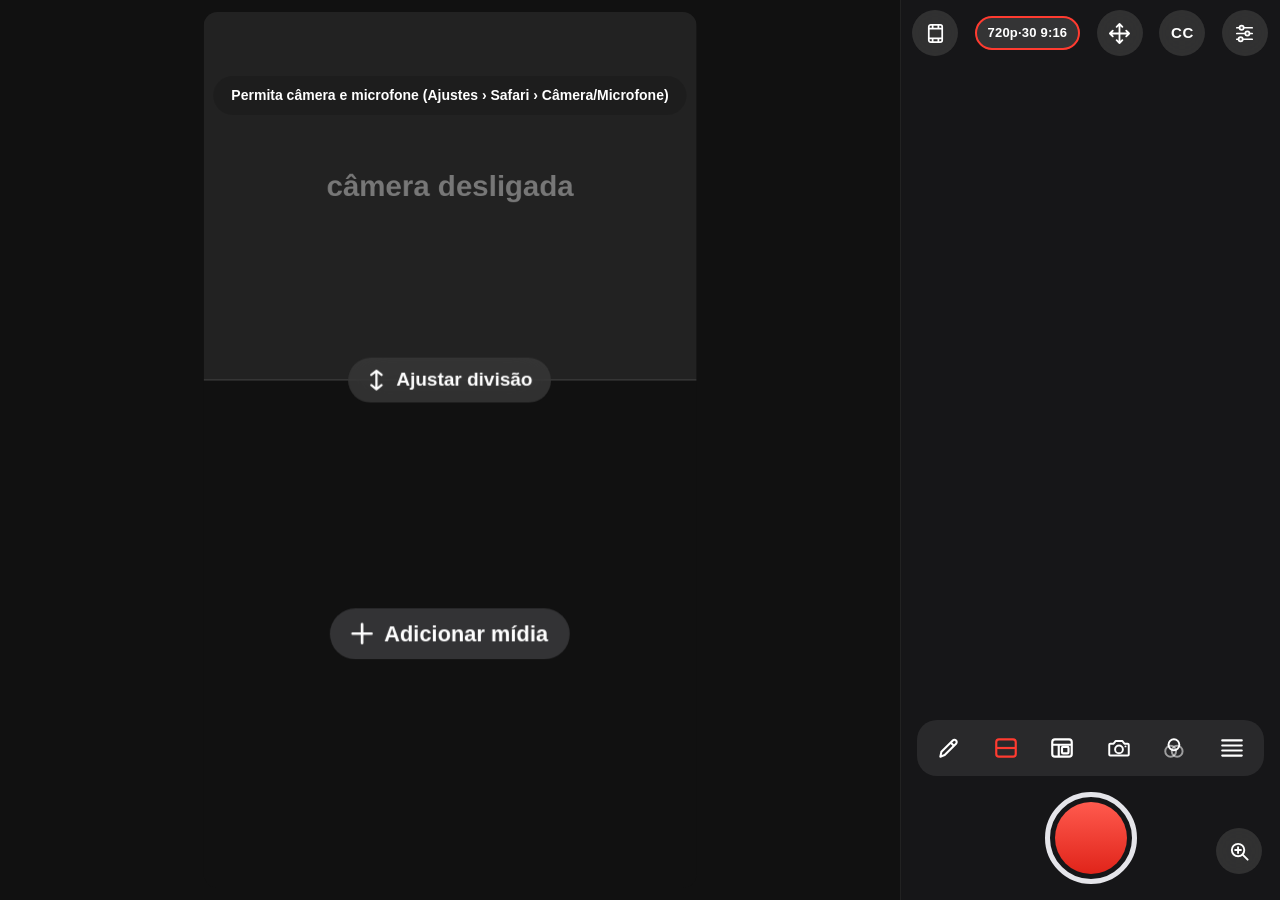
==== commit 9e71390f: "Botao Instalar app (Android/Chrome) e manifest com id e icone maskable Co-Authored-By: Claude Opus 5" ====
--- a/index.html
+++ b/index.html
@@ -184,6 +184,9 @@
   <label class="set tog"><span>Passar pro próximo sozinho</span><input id="autoNext" type="checkbox"></label>
   <h4 class="sh">Mais</h4>
   <button id="openMoments" class="sbtn">📍 Momentos que você pausou</button>
+  <h4 class="sh">📲 Instalar o app</h4>
+  <button id="installBtn" class="sbtn primary hidden">📲 Instalar app neste aparelho</button>
+  <p id="installHelp" class="hint"></p>
   <details class="help"><summary>Instalar no iPhone</summary>
     Abra no <b>Safari</b> → <b>Compartilhar</b> → <b>Adicionar à Tela de Início</b>. Use fone de ouvido pro som do vídeo não vazar no microfone.
   </details>
@@ -323,9 +326,11 @@
 <video id="vid" playsinline webkit-playsinline preload="auto"></video>
 <video id="cam" playsinline webkit-playsinline muted autoplay></video>
 
+<script src="fixmp4.js"></script>
 <script src="app.js"></script>
 <script src="editor.js"></script>
 <script src="prompter.js"></script>
 <script src="extras.js"></script>
+<script src="install.js"></script>
 </body>
 </html>
--- a/style.css
+++ b/style.css
@@ -245,3 +245,63 @@
 .hrow b{white-space:nowrap;overflow:hidden;text-overflow:ellipsis;font-size:14px}
 .hrow small{color:var(--mut);font-size:12px}
 .hrow button{width:38px;height:38px;border-radius:10px;background:#3a3a3c;font-size:16px;flex:none}
+
+/* ============ RESPONSIVO: tablet, celular deitado e computador ============ */
+/* tela larga: coluna de controles à direita */
+body.wide .top{left:auto;right:0;width:var(--panel);padding:0 12px;justify-content:space-between}
+body.wide .top .qpill{margin:0}
+body.wide .bottom{left:auto;right:0;top:0;width:var(--panel);background:#161618;border-left:1px solid #222;
+  padding:calc(var(--st) + 74px) 0 calc(var(--sb) + 16px);justify-content:flex-end;gap:12px;overflow-y:auto;overflow-x:hidden}
+body.wide .playbar{width:calc(100% - 24px)}
+body.wide .sounds{flex-wrap:wrap;justify-content:center;overflow:visible;padding:0 10px}
+body.wide .snd{width:62px;height:62px}
+body.wide .emojis{flex-wrap:wrap;justify-content:center;border-radius:18px;max-width:calc(100% - 24px)}
+body.wide .tbrow{max-width:100%}
+body.wide .toolbar{flex-wrap:wrap;justify-content:center;border-radius:20px}
+body.wide .dl,body.wide .pauserec{left:18px;bottom:calc(var(--sb) + 26px)}
+body.wide .punch{right:18px;bottom:calc(var(--sb) + 26px)}
+body.wide .drawbar{left:auto;right:10px;transform:none;width:calc(var(--panel) - 20px)}
+body.wide .dcolors,body.wide .dtools{flex-wrap:wrap;justify-content:center}
+body.wide .prompter{right:calc(var(--panel) + 12px);left:12px;max-width:none}
+body.wide .sheet{left:auto;right:0;top:0;bottom:0;width:min(420px,100%);max-height:none;margin:0;border-radius:0;
+  transform:translateX(105%);padding-top:calc(var(--st) + 14px)}
+body.wide .sheet.open{transform:none}
+body.wide .grab{display:none}
+body.wide #toast{left:calc((100% - var(--panel)) / 2)}
+body.wide.clean #frameBox{left:50%!important}
+
+/* tablet em pé: controles mais largos e confortáveis */
+body.mid .playbar{max-width:640px}
+body.mid .sounds{justify-content:center;flex-wrap:wrap;max-width:720px}
+body.mid .emojis{max-width:720px}
+@media (min-width:700px){
+  .snd{width:72px;height:72px}.snd i{font-size:30px}
+  .toolbar button{width:56px;height:56px}
+  .shutter{width:92px;height:92px}.shutter span{width:72px;height:72px}
+}
+
+/* modal de resultado em tela larga */
+@media (min-aspect-ratio:1/1) and (min-width:700px){
+  .modal-box{max-width:760px;display:grid;grid-template-columns:1fr 280px;align-items:start}
+  .modal-box video{grid-row:span 6;max-height:80vh}
+}
+
+/* editor: duas colunas em tela larga */
+@media (min-aspect-ratio:1/1) and (min-width:700px){
+  .editor{display:grid;grid-template-columns:1fr min(400px,42vw);grid-template-rows:auto auto auto auto 1fr;column-gap:16px;align-content:start}
+  .ed-top{grid-column:1 / -1}
+  .ed-view{grid-column:1;grid-row:2 / span 4;max-height:none;height:calc(100vh - 200px)}
+  .ed-time,.ed-bar,.ed-ctrl,.ed-tabs,.edpane{grid-column:2}
+  .ed-bar{grid-column:1;grid-row:6}
+  .ed-time{grid-row:2}.ed-ctrl{grid-row:3}.ed-tabs{grid-row:4}.edpane{grid-row:5;overflow-y:auto}
+}
+@media (min-aspect-ratio:1/1) and (max-height:500px){ .ed-view{height:calc(100vh - 130px)} }
+body.wide .top{z-index:7}
+body.wide .chev{display:none}
+body.wide .toolbar{flex-wrap:nowrap;padding:4px}
+body.wide .toolbar button{width:calc((var(--panel) - 40px) / 6);height:48px}
+body.wide .toolbar button svg{width:26px;height:26px}
+.pill.floating{font-size:var(--pf,17px);padding:.5em 1em .5em .8em}
+.pill.floating svg{width:1.3em;height:1.3em}
+.pill.floating.big{font-size:calc(var(--pf,17px) * 1.15)}
+.countdown{font-size:calc(var(--pf,17px) * 9)}
